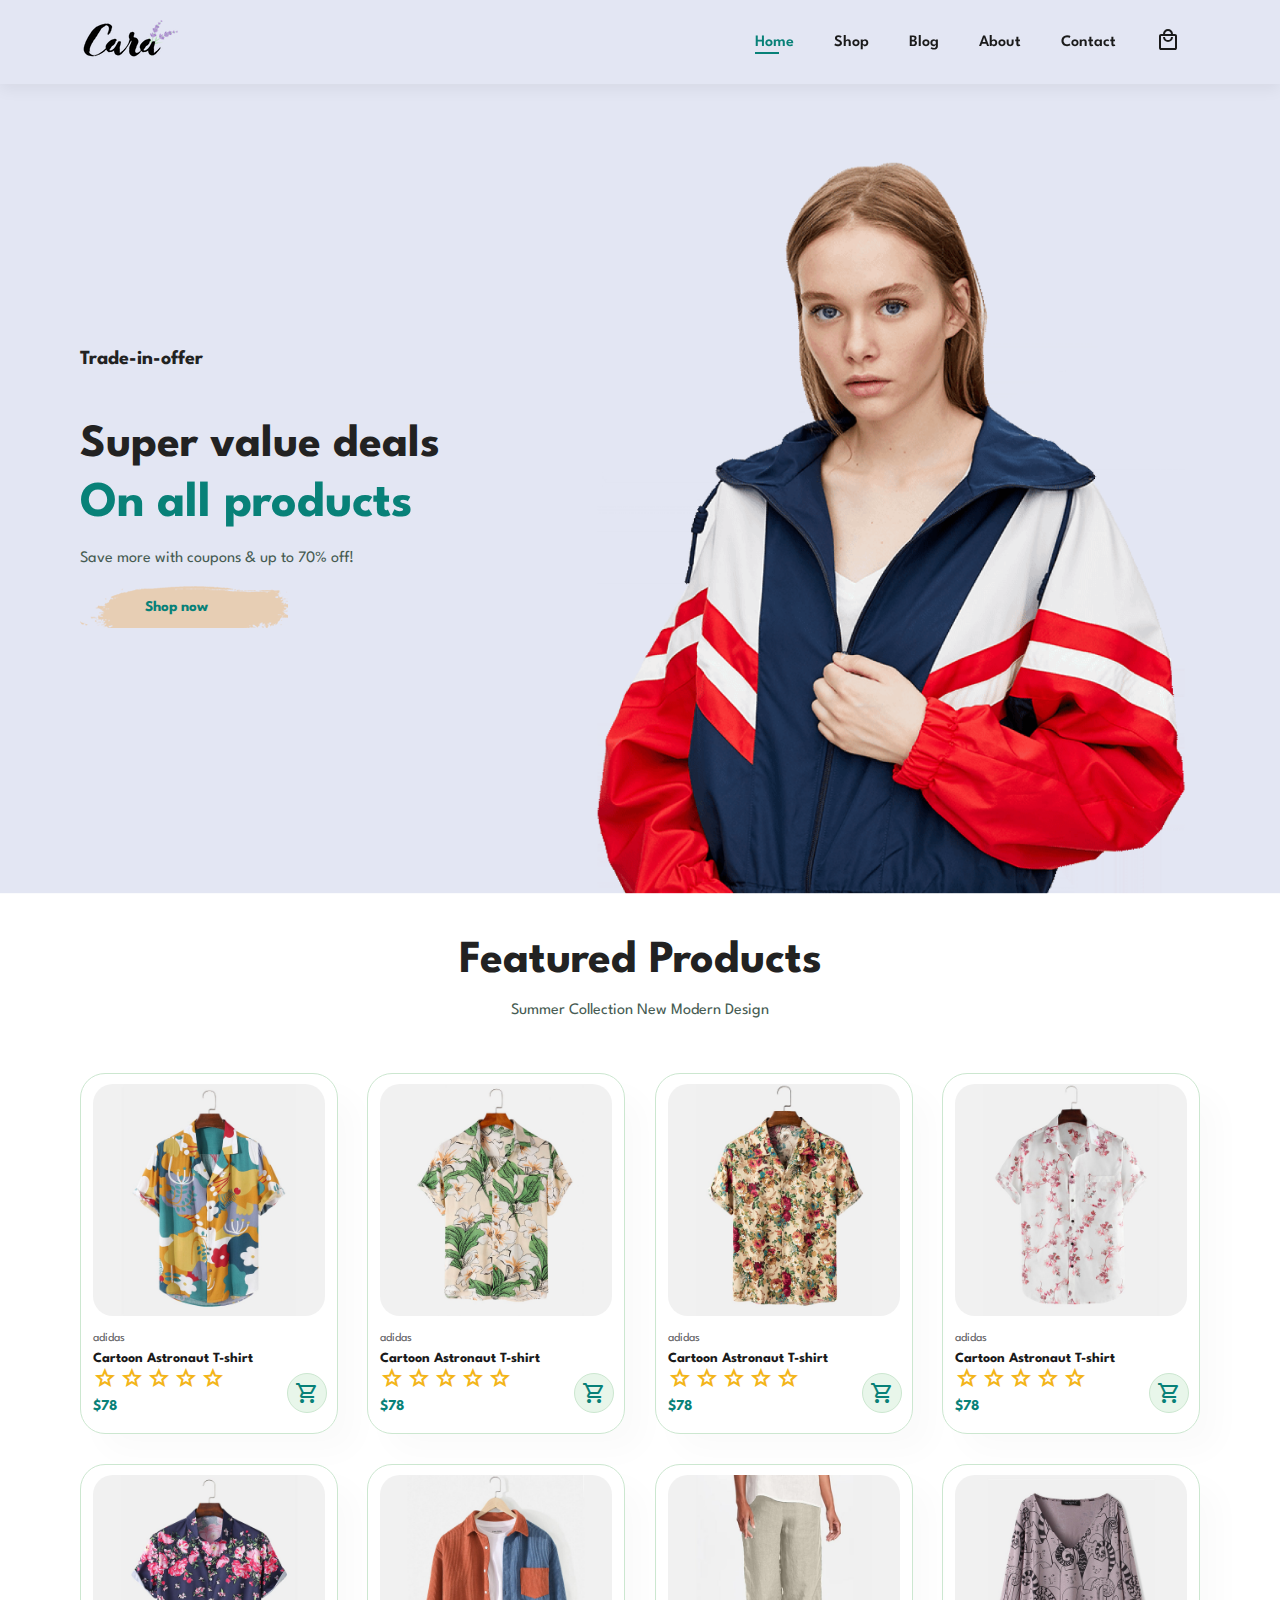
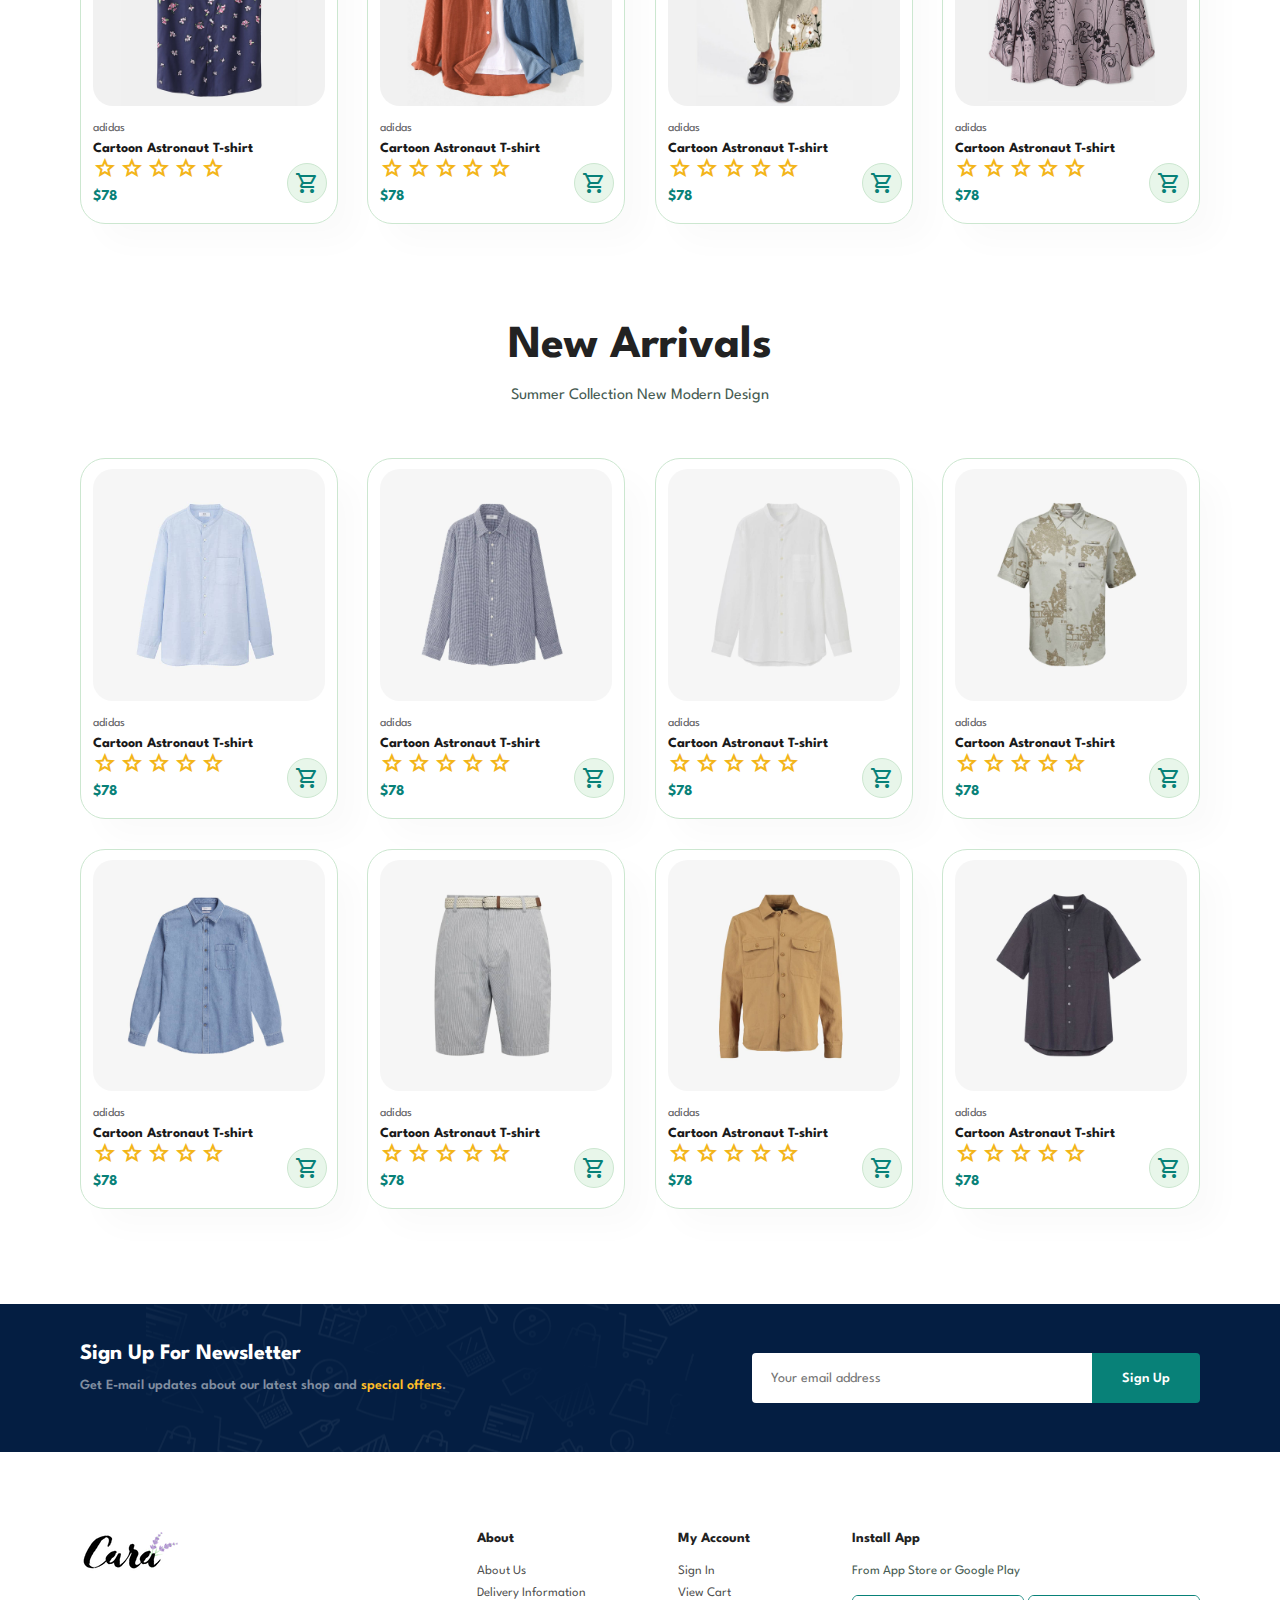
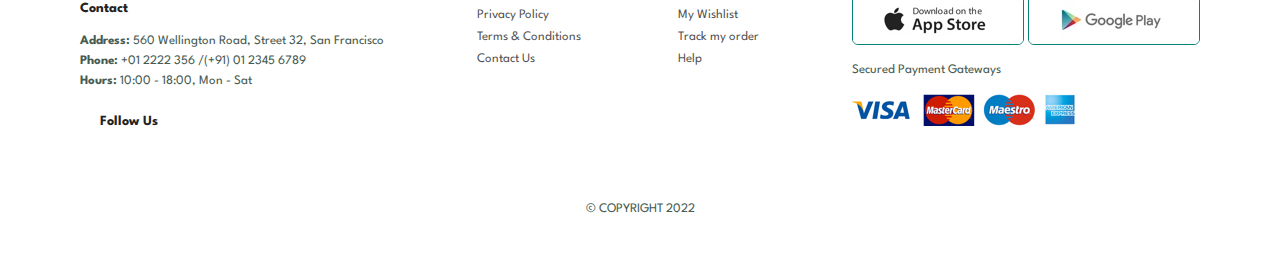
==== shop.html @ bc46fecb "Finish styling index and add shop.html" ====
<!DOCTYPE html>
<html lang="en">
<head>
    <meta charset="UTF-8">
    <meta http-equiv="X-UA-Compatible" content="IE=edge">
    <meta name="viewport" content="width=device-width, initial-scale=1.0">
    <link rel="stylesheet" href="styles.css">
    <link rel="preconnect" href="https://fonts.googleapis.com">
<link rel="preconnect" href="https://fonts.gstatic.com" crossorigin>
<link href="https://fonts.googleapis.com/css2?family=League+Spartan:wght@300;400;500;700&display=swap" rel="stylesheet">
    <link rel="stylesheet" href="https://fonts.googleapis.com/css2?family=Material+Symbols+Outlined:opsz,wght,FILL,GRAD@40,400,1,0" />
    <link rel="stylesheet" href="https://cdnjs.cloudflare.com/ajax/libs/font-awesome/6.2.1/css/all.min.css" integrity="sha512-MV7K8+y+gLIBoVD59lQIYicR65iaqukzvf/nwasF0nqhPay5w/9lJmVM2hMDcnK1OnMGCdVK+iQrJ7lzPJQd1w==" crossorigin="anonymous" referrerpolicy="no-referrer" />
    <title>Ecommerce</title>
</head>
<body>
    <section id="header">
        <a href="#"><img src="assets/img/logo.png" class="logo" alt="Logo"></a>

        <div>
            <ul id="navbar">
                <li><a class="active" href="index.html">Home</a></li>
                <li><a href="shop.html">Shop</a></li>
                <li><a href="blog.html">Blog</a></li>
                <li><a href="about.html">About</a></li>
                <li><a href="contact.html">Contact</a></li>
                <li id="lg-bag"><a href="cart.html"><span class="material-symbols-outlined">
                    local_mall
                    </span></a></li>
                <a href="#" id="close" style="text-decoration: none;">&times;</a>

            </ul>
        </div>
        <div id="mobile">
            <a href="cart.html"><span class="material-symbols-outlined blackLink">
                local_mall
                </span></a>
            <i id="bar" class="fas fa-outdent"></i>
        </div>
    </section>

    <section id="hero">
        <h4>Trade-in-offer</h4>
        <h2>Super value deals</h2>
        <h1>On all products</h1>
        <p>Save more with coupons & up to 70% off!</p>
        <button>Shop now</button>
    </section>

    <section id="product1" class="section-p1">
        <h2>Featured Products</h2>
        <p>Summer Collection New Modern Design</p>
        <div class="pro-container">
            <div class="pro">
                <img src="assets/img/products/f1.jpg" alt="">
                <div class="des">
                    <span>adidas</span>
                    <h5>Cartoon Astronaut T-shirt</h5>
                    <div class="star">
                        <span class="material-symbols-outlined">
                            star
                            </span>
                            <span class="material-symbols-outlined">
                                star
                                </span>
                                <span class="material-symbols-outlined">
                                    star
                                    </span>
                                    <span class="material-symbols-outlined">
                                        star
                                        </span>
                                        <span class="material-symbols-outlined">
                                            star
                                            </span>
                    </div>
                    <h4>$78</h4>
                </div>
                <a href="#"><span class="material-symbols-outlined blackIcon">
                    shopping_cart
                    </span></a>
            </div>
            <div class="pro">
                <img src="assets/img/products/f2.jpg" alt="">
                <div class="des">
                    <span>adidas</span>
                    <h5>Cartoon Astronaut T-shirt</h5>
                    <div class="star">
                        <span class="material-symbols-outlined">
                            star
                            </span>
                            <span class="material-symbols-outlined">
                                star
                                </span>
                                <span class="material-symbols-outlined">
                                    star
                                    </span>
                                    <span class="material-symbols-outlined">
                                        star
                                        </span>
                                        <span class="material-symbols-outlined">
                                            star
                                            </span>
                    </div>
                    <h4>$78</h4>
                </div>
                <a href="#"><span class="material-symbols-outlined blackIcon">
                    shopping_cart
                    </span></a>
            </div>
            <div class="pro">
                <img src="assets/img/products/f3.jpg" alt="">
                <div class="des">
                    <span>adidas</span>
                    <h5>Cartoon Astronaut T-shirt</h5>
                    <div class="star">
                        <span class="material-symbols-outlined">
                            star
                            </span>
                            <span class="material-symbols-outlined">
                                star
                                </span>
                                <span class="material-symbols-outlined">
                                    star
                                    </span>
                                    <span class="material-symbols-outlined">
                                        star
                                        </span>
                                        <span class="material-symbols-outlined">
                                            star
                                            </span>
                    </div>
                    <h4>$78</h4>
                </div>
                <a href="#"><span class="material-symbols-outlined blackIcon">
                    shopping_cart
                    </span></a>
            </div>
            <div class="pro">
                <img src="assets/img/products/f4.jpg" alt="">
                <div class="des">
                    <span>adidas</span>
                    <h5>Cartoon Astronaut T-shirt</h5>
                    <div class="star">
                        <span class="material-symbols-outlined">
                            star
                            </span>
                            <span class="material-symbols-outlined">
                                star
                                </span>
                                <span class="material-symbols-outlined">
                                    star
                                    </span>
                                    <span class="material-symbols-outlined">
                                        star
                                        </span>
                                        <span class="material-symbols-outlined">
                                            star
                                            </span>
                    </div>
                    <h4>$78</h4>
                </div>
                <a href="#"><span class="material-symbols-outlined blackIcon">
                    shopping_cart
                    </span></a>
            </div>
            <div class="pro">
                <img src="assets/img/products/f5.jpg" alt="">
                <div class="des">
                    <span>adidas</span>
                    <h5>Cartoon Astronaut T-shirt</h5>
                    <div class="star">
                        <span class="material-symbols-outlined">
                            star
                            </span>
                            <span class="material-symbols-outlined">
                                star
                                </span>
                                <span class="material-symbols-outlined">
                                    star
                                    </span>
                                    <span class="material-symbols-outlined">
                                        star
                                        </span>
                                        <span class="material-symbols-outlined">
                                            star
                                            </span>
                    </div>
                    <h4>$78</h4>
                </div>
                <a href="#"><span class="material-symbols-outlined blackIcon">
                    shopping_cart
                    </span></a>
            </div>
            <div class="pro">
                <img src="assets/img/products/f6.jpg" alt="">
                <div class="des">
                    <span>adidas</span>
                    <h5>Cartoon Astronaut T-shirt</h5>
                    <div class="star">
                        <span class="material-symbols-outlined">
                            star
                            </span>
                            <span class="material-symbols-outlined">
                                star
                                </span>
                                <span class="material-symbols-outlined">
                                    star
                                    </span>
                                    <span class="material-symbols-outlined">
                                        star
                                        </span>
                                        <span class="material-symbols-outlined">
                                            star
                                            </span>
                    </div>
                    <h4>$78</h4>
                </div>
                <a href="#"><span class="material-symbols-outlined blackIcon">
                    shopping_cart
                    </span></a>
            </div>
            
            <div class="pro">
                <img src="assets/img/products/f7.jpg" alt="">
                <div class="des">
                    <span>adidas</span>
                    <h5>Cartoon Astronaut T-shirt</h5>
                    <div class="star">
                        <span class="material-symbols-outlined">
                            star
                            </span>
                            <span class="material-symbols-outlined">
                                star
                                </span>
                                <span class="material-symbols-outlined">
                                    star
                                    </span>
                                    <span class="material-symbols-outlined">
                                        star
                                        </span>
                                        <span class="material-symbols-outlined">
                                            star
                                            </span>
                    </div>
                    <h4>$78</h4>
                </div>
                <a href="#"><span class="material-symbols-outlined blackIcon">
                    shopping_cart
                    </span></a>
            </div>
            <div class="pro">
                <img src="assets/img/products/f8.jpg" alt="">
                <div class="des">
                    <span>adidas</span>
                    <h5>Cartoon Astronaut T-shirt</h5>
                    <div class="star">
                        <span class="material-symbols-outlined">
                            star
                            </span>
                            <span class="material-symbols-outlined">
                                star
                                </span>
                                <span class="material-symbols-outlined">
                                    star
                                    </span>
                                    <span class="material-symbols-outlined">
                                        star
                                        </span>
                                        <span class="material-symbols-outlined">
                                            star
                                            </span>
                    </div>
                    <h4>$78</h4>
                </div>
                <a href="#"><span class="material-symbols-outlined blackIcon">
                    shopping_cart
                    </span></a>
            </div>
        </div>
    </section>

    <section id="product1" class="section-p1">
        <h2>New Arrivals</h2>
        <p>Summer Collection New Modern Design</p>
        <div class="pro-container">
            <div class="pro">
                <img src="assets/img/products/n1.jpg" alt="">
                <div class="des">
                    <span>adidas</span>
                    <h5>Cartoon Astronaut T-shirt</h5>
                    <div class="star">
                        <span class="material-symbols-outlined">
                            star
                            </span>
                            <span class="material-symbols-outlined">
                                star
                                </span>
                                <span class="material-symbols-outlined">
                                    star
                                    </span>
                                    <span class="material-symbols-outlined">
                                        star
                                        </span>
                                        <span class="material-symbols-outlined">
                                            star
                                            </span>
                    </div>
                    <h4>$78</h4>
                </div>
                <a href="#"><span class="material-symbols-outlined blackIcon">
                    shopping_cart
                    </span></a>
            </div>
            <div class="pro">
                <img src="assets/img/products/n2.jpg" alt="">
                <div class="des">
                    <span>adidas</span>
                    <h5>Cartoon Astronaut T-shirt</h5>
                    <div class="star">
                        <span class="material-symbols-outlined">
                            star
                            </span>
                            <span class="material-symbols-outlined">
                                star
                                </span>
                                <span class="material-symbols-outlined">
                                    star
                                    </span>
                                    <span class="material-symbols-outlined">
                                        star
                                        </span>
                                        <span class="material-symbols-outlined">
                                            star
                                            </span>
                    </div>
                    <h4>$78</h4>
                </div>
                <a href="#"><span class="material-symbols-outlined blackIcon">
                    shopping_cart
                    </span></a>
            </div>
            <div class="pro">
                <img src="assets/img/products/n3.jpg" alt="">
                <div class="des">
                    <span>adidas</span>
                    <h5>Cartoon Astronaut T-shirt</h5>
                    <div class="star">
                        <span class="material-symbols-outlined">
                            star
                            </span>
                            <span class="material-symbols-outlined">
                                star
                                </span>
                                <span class="material-symbols-outlined">
                                    star
                                    </span>
                                    <span class="material-symbols-outlined">
                                        star
                                        </span>
                                        <span class="material-symbols-outlined">
                                            star
                                            </span>
                    </div>
                    <h4>$78</h4>
                </div>
                <a href="#"><span class="material-symbols-outlined blackIcon">
                    shopping_cart
                    </span></a>
            </div>
            <div class="pro">
                <img src="assets/img/products/n4.jpg" alt="">
                <div class="des">
                    <span>adidas</span>
                    <h5>Cartoon Astronaut T-shirt</h5>
                    <div class="star">
                        <span class="material-symbols-outlined">
                            star
                            </span>
                            <span class="material-symbols-outlined">
                                star
                                </span>
                                <span class="material-symbols-outlined">
                                    star
                                    </span>
                                    <span class="material-symbols-outlined">
                                        star
                                        </span>
                                        <span class="material-symbols-outlined">
                                            star
                                            </span>
                    </div>
                    <h4>$78</h4>
                </div>
                <a href="#"><span class="material-symbols-outlined blackIcon">
                    shopping_cart
                    </span></a>
            </div>
            <div class="pro">
                <img src="assets/img/products/n5.jpg" alt="">
                <div class="des">
                    <span>adidas</span>
                    <h5>Cartoon Astronaut T-shirt</h5>
                    <div class="star">
                        <span class="material-symbols-outlined">
                            star
                            </span>
                            <span class="material-symbols-outlined">
                                star
                                </span>
                                <span class="material-symbols-outlined">
                                    star
                                    </span>
                                    <span class="material-symbols-outlined">
                                        star
                                        </span>
                                        <span class="material-symbols-outlined">
                                            star
                                            </span>
                    </div>
                    <h4>$78</h4>
                </div>
                <a href="#"><span class="material-symbols-outlined blackIcon">
                    shopping_cart
                    </span></a>
            </div>
            <div class="pro">
                <img src="assets/img/products/n6.jpg" alt="">
                <div class="des">
                    <span>adidas</span>
                    <h5>Cartoon Astronaut T-shirt</h5>
                    <div class="star">
                        <span class="material-symbols-outlined">
                            star
                            </span>
                            <span class="material-symbols-outlined">
                                star
                                </span>
                                <span class="material-symbols-outlined">
                                    star
                                    </span>
                                    <span class="material-symbols-outlined">
                                        star
                                        </span>
                                        <span class="material-symbols-outlined">
                                            star
                                            </span>
                    </div>
                    <h4>$78</h4>
                </div>
                <a href="#"><span class="material-symbols-outlined blackIcon">
                    shopping_cart
                    </span></a>
            </div>
            
            <div class="pro">
                <img src="assets/img/products/n7.jpg" alt="">
                <div class="des">
                    <span>adidas</span>
                    <h5>Cartoon Astronaut T-shirt</h5>
                    <div class="star">
                        <span class="material-symbols-outlined">
                            star
                            </span>
                            <span class="material-symbols-outlined">
                                star
                                </span>
                                <span class="material-symbols-outlined">
                                    star
                                    </span>
                                    <span class="material-symbols-outlined">
                                        star
                                        </span>
                                        <span class="material-symbols-outlined">
                                            star
                                            </span>
                    </div>
                    <h4>$78</h4>
                </div>
                <a href="#"><span class="material-symbols-outlined blackIcon">
                    shopping_cart
                    </span></a>
            </div>
            <div class="pro">
                <img src="assets/img/products/n8.jpg" alt="">
                <div class="des">
                    <span>adidas</span>
                    <h5>Cartoon Astronaut T-shirt</h5>
                    <div class="star">
                        <span class="material-symbols-outlined">
                            star
                            </span>
                            <span class="material-symbols-outlined">
                                star
                                </span>
                                <span class="material-symbols-outlined">
                                    star
                                    </span>
                                    <span class="material-symbols-outlined">
                                        star
                                        </span>
                                        <span class="material-symbols-outlined">
                                            star
                                            </span>
                    </div>
                    <h4>$78</h4>
                </div>
                <a href="#"><span class="material-symbols-outlined blackIcon">
                    shopping_cart
                    </span></a>
            </div>
        </div>
    </section>

    <section id="newsletter" class="section-p1 section-m1">
        <div class="newstext">
            <h4>Sign Up For Newsletter</h4>
            <p>Get E-mail updates about our latest shop and <span>special offers</span>.</p>
        </div>
        <div class="form">
            <input type="text" placeholder="Your email address">
            <button class="normal">Sign Up</button>
        </div>
    </section>

    <footer class="section-p1">
        <div class="col">
            <img class="logo" src="assets/img/logo.png" alt="">
            <h4>Contact</h4>
            <p><strong>Address:</strong> 560 Wellington Road, Street 32, San Francisco</p>
            <p><strong>Phone:</strong> +01 2222 356 /(+91) 01 2345 6789</p>
            <p><strong>Hours:</strong> 10:00 - 18:00, Mon - Sat</p>
            <div class="follow">
                <h4>Follow Us</h4>
                <div class="icon">
                    <i class="fab fa-facebook-f"></i>
                    <i class="fab fa-twitter"></i>
                    <i class="fab fa-instagram"></i>
                    <i class="fab fa-pinterest-p"></i>
                    <i class="fab fa-youtube"></i>
                </div>
            </div>
        </div>

        <div class="col">
            <h4>About</h4>
            <a href="#">About Us</a>
            <a href="#">Delivery Information</a>
            <a href="#">Privacy Policy</a>
            <a href="#">Terms & Conditions</a>
            <a href="#">Contact Us</a>
        </div>

        <div class="col">
            <h4>My Account</h4>
            <a href="#">Sign In</a>
            <a href="#">View Cart</a>
            <a href="#">My Wishlist</a>
            <a href="#">Track my order</a>
            <a href="#">Help</a>
        </div>

        <div class="col install">
            <h4>Install App</h4>
            <p>From App Store or Google Play</p>
            <div class="row">
                <img src="assets/img/pay/app.jpg" alt="">
                <img src="assets/img/pay/play.jpg" alt="">
            </div>
            <p>Secured Payment Gateways </p>
            <img src="assets/img/pay/pay.png" alt="">
        </div>

        <p class="copyright">© COPYRIGHT 2022</p>
    </footer>
    <script src="script.js"></script>
    
</body>
</html>
---- styles.css ----
*{
    margin: 0;
    padding: 0;
    box-sizing: border-box;
    font-family: 'League Spartan', sans-serif;
}

h1 {
    font-size: 50px;
    line-height: 64px;
    color: #222;
}

h2 {
    font-size: 46px;
    line-height: 54px;
    color: #222;
}

h4 {
    font-size: 20px;
    color: #222;
}

h6 {
    font-weight: 700;
    font-size: 12px;
}

p {
    font-size: 16px;
    color: #465b52;
    margin: 15px 0 20px 0;
}

.section-p1 {
    padding: 40px 80px;
}
.section-m1 {
    margin: 40px 0;
}

button.normal{
    font-size: 14px;
    font-weight: 600;
    padding: 15px 30px;
    color: #000;
    background-color: #fff;
    border-radius: 4px;
    cursor: pointer;
    border: none;
    outline: none;
    transition: 0.2s;
}
button.white{
    font-size: 13px;
    font-weight: 600;
    padding: 11px 18px;
    color: #fff;
    background-color: transparent;
    cursor: pointer;
    border: 1px solid white;
    outline: none;
    transition: 0.2s;
}

body {
    width: 100%;
}

/* Header Start */

#header {
    display: flex;
    align-items: center;
    justify-content: space-between;
    padding: 20px 80px;
    background-color: #e3e6f3;
    box-shadow: 0 5px 15px rgb(0, 0, 0, 0.06);
    z-index: 999;
    position: sticky;
    top: 0;
    left: 0;
}

#navbar{
    display: flex;
    align-items: center;
    justify-content: center;
}



#navbar li{
    list-style: none;
    padding: 0 20px;
    position: relative;
}

#navbar li a{
    text-decoration: none;
    font-size: 16px;
    font-weight: 600;
    color: #1a1a1a;
    transition: 0.3s ease;
}

#navbar li a:hover,#navbar li a.active{
    color: #088178;
}
#navbar li a.active::after,
#navbar li a:hover::after{
    content: "";
    width: 30%;
    height: 2px;
    background: #088178;
    position: absolute;
    bottom: -4px;
    left: 20px;
}

#mobile{
    display: none;
    align-items: center;

}
#close{
    display: none;
}

#hero{
    background-image: url("assets/img/hero4.png");
    height: 90vh;
    width: 100%;
    background-size: cover;
    background-position: top 25% right 0;
    padding: 0 80px;
    display: flex;
    align-items: flex-start;
    justify-content: center;
    flex-direction: column;
}

#hero h4{
    padding-bottom: 50px;
}

#hero h1{
    color: #088178;
}

#hero button{
    background-image: url('assets/img/button.png');
    background-color: transparent;
    color: #088178;
    border: 0;
    padding: 14px 80px 14px 65px;
    background-repeat: no-repeat;
    cursor: pointer;
    font-weight: 700;
    font-size: 15px;

}
#feature{
    display: flex;
    align-items: center;
    justify-content: space-between;
    flex-wrap: wrap;
}

#feature .fe-box{
    width: 180px;
    text-align: center;
    padding: 25px 15px;
    box-shadow: 20px 20px 34px  rgba(0, 0, 0, 0.06);
    border: 1px solid #088178;
    border-radius: 4px;
    margin: 15px 0;
}
#feature .fe-box:hover{
    box-shadow: 10px 10px 54px rgba(70, 62, 221, 0.1);
}
#feature .fe-box img{
    width: 100%;
    margin-bottom: 10px;
}
#feature .fe-box h6{
    display: inline-block;
    padding: 9px 8px 6px 8px;
    line-height: 1;
    border-radius: 4px;
    color: #088178;
    background-color: #fddde4;
}
#feature .fe-box:nth-child(2) h6{
    background-color: #cdebbc;
}
#feature .fe-box:nth-child(3) h6{
    background-color: #d1e8f2;
}
#feature .fe-box:nth-child(4) h6{
    background-color: #cdd4f8;
}
#feature .fe-box:nth-child(5) h6{
    background-color: #f6dbf6;
}
#feature .fe-box:nth-child(6) h6{
    background-color: #fff2e5;
}



#product1{
    text-align: center;
}
#product1 .pro-container{
    display: flex;
    justify-content: space-between;
    padding-top: 20px;
    flex-wrap: wrap;
}
#product1 .pro{
    width: 23%;
    min-width: 250px;
    padding: 10px 12px;
    border: 1px solid #cce7d0;
    border-radius: 25px;
    cursor: pointer;
    box-shadow: 20px 20px 30px rgb(0, 0, 0, 0.02);
    margin: 15px 0;
    transition: 0.2s ease;
    position: relative;
}

#product1 .pro:hover{
    box-shadow: 20px 20px 30px rgb(0, 0, 0, 0.06);

}

#product1 .pro img{
    width: 100%;
    border-radius: 20px;
}

#product1 .pro .des{
    text-align: start;
    padding: 10px 0;
}
#product1 .pro .des > :first-child{
    color: #606063;
    font-size: 12px;
}
#product1 .pro .des > :nth-child(2){
    padding-top: 7px;
    color: #1a1a1a;
    font-size: 14px;
}
#product1 .pro .des > :nth-child(3){
    font-size: 12px;
    color: rgb(243, 181, 25);
}
#product1 .pro .des > h4{
    padding-top:7px;
    font-size: 15px;
    font-weight: 700;
    color: #088178;
}
.blackIcon{
    color: #088178;
    width: 40px;
    height: 40px;
    line-height: 40px;
    border-radius: 50px;
    background-color: #e8f6ea;
    font-weight: 500;
    border: 1px solid #cce7d0;
    position:absolute;
    bottom: 20px;
    right: 10px;
    padding: 7px 1px;
}

span.material-symbols-outlined.blackLink{
    color: #1a1a1a;

}


#banner{
    display: flex;
    flex-direction: column;
    justify-content: center;
    align-items: center;
    text-align: center;
    background-image: url('assets/img/banner/b2.jpg');
    width: 100%;
    height: 40vh;
    background-size: cover;
    background-position: center;
}
#banner h4{
    color: #fff;
    font-size: 16px;

}
#banner h2{
    color: #fff;
    font-size: 30px;
    padding: 10px 0;
}
#banner h2 span{
    color: #ef3636;
}
#banner button:hover{
    background-color: #088178;
    color: #fff;
}
#sm-banner{
    display: flex;
    justify-content: space-between;
    flex-wrap: wrap;
}

#sm-banner .banner-box{
    display: flex;
    flex-direction: column;
    justify-content: center;
    align-items: flex-start;
    text-align: center;
    background-image: url('assets/img/banner/b17.jpg');
    min-width: 580px;
    height: 50vh;
    background-size: cover;
    background-position: center;
    padding: 30px;
}
#sm-banner .banner-box2{
    background-image: url('assets/img/banner/b10.jpg');

}
#sm-banner h4{
    color: #fff;
    font-size: 20px;
    font-weight: 300;

}
#sm-banner h2{
 color: #fff;
 font-size: 28px;
 font-weight: 800;   
}
#sm-banner span{
    color: #fff;
    font-size: 14px;
    font-weight: 500;   
    padding-bottom: 15px;
}
#banner3{
    display: flex;
    justify-content: space-between;
    flex-wrap: wrap;
    padding: 0 80px;
}

#sm-banner .banner-box:hover button{
    background-color: #088178;
    border: 1px solid #088178;
}

#banner3 .banner-box{
    display: flex;
    flex-direction: column;
    justify-content: center;
    align-items: flex-start;
    text-align: center;
    background-image: url('assets/img/banner/b7.jpg');
    min-width:30%;
    height: 30vh;
    background-size: cover;
    background-position: center;
    padding: 20px;
    margin-bottom: 20px;
}
#banner3 .banner-box2{
    background-image: url('assets/img/banner/b4.jpg');

}
#banner3 .banner-box3{
    background-image: url('assets/img/banner/b18.jpg');

}

#banner3 h2{
    color: white;
    font-weight: 900;
    font-size: 22px;
}
#banner3 h3{
    color: #ec544e;
    font-weight:800;
    font-size: 15px;
}

#newsletter{
    display: flex;
    justify-content: space-between;
    flex-wrap: wrap;
    align-items: center;
    background-image: url('assets/img/banner/b14.png');
    background-repeat: no-repeat;
    background-position: 20% 30%;
    background-color: #041e42;
}
#newsletter h4{
    font-size: 22px;
    font-weight: 700;
    color: #fff;
}
#newsletter p{
    font-size: 14px;
    font-weight: 600;
    color: #818ea0;
}

#newsletter p span{
    color: #ffbd27;
}
#newsletter .form{
    display: flex;
    width: 40%;
}
#newsletter input{
    height: 3.125rem;
    padding: 0 1.25em;
    font-size: 14px;
    width: 100%;
    border: 1px solid transparent;
    border-radius: 4px;
    outline: none;
    border-top-right-radius: 0;
    border-bottom-right-radius: 0;
}
#newsletter button{
    background-color: #088178;
    color: white;
    white-space: pre;
    border-top-left-radius: 0;
    border-bottom-left-radius: 0;
}

footer{
    display: flex;
    flex-wrap: wrap;
    justify-content: space-between;
}
footer .col{
    display: flex;
    flex-direction: column;
    align-items: flex-start;
    margin-bottom: 20px;
}

footer .logo{
    margin-bottom: 30px;  
}
footer h4{
    font-size: 14px;
    padding-bottom: 20px;
}

footer p{
    font-size: 13px;
    margin: 0 0 8px 0;

}

footer a{
    font-size: 13px;
    text-decoration: none;
    color: rgba(34, 34, 34, 0.797);
    margin-bottom: 10px;
}

footer .follow{
    margin: 20px;
}

footer .follow i{
    color: #465b52;
    padding-right: 4px;
    cursor: pointer;
}

footer .install .row img{
    border: 1px solid #088178;
    border-radius: 6px;
}

footer .install img{
    margin: 10px 0 15px 0;
}
footer .install img:hover{
    cursor: pointer;

}

footer .follow i:hover,
footer a:hover{
    color: #088178;
}

footer .copyright{
    width: 100%;
    text-align: center;
}

@media (max-width:799px){
    .section-p1 {
        padding: 40px 40px;
    }
    #navbar {
        display: flex;
        flex-direction: column;
        align-items: flex-start;
        justify-content: flex-start;
        position: fixed;
        top: 0;
        right: -300px;
        height: 100vh;
        width: 300px;
        background-color: #e3e6f3;
        box-shadow: 0 40px 60px rgb(0, 0, 0, 0.01);
        padding: 80px 0 0 10px;
        transition: 0.3s;
    }
    #navbar.active{
        right: 0px;
    }

    #navbar li{
        margin-bottom: 25px;
    }
    #mobile{
        display: flex;
        align-items: center;
    
    }
    #mobile span.material-symbols-outlined.blackLink
    {
        color: #1a1a1a;
        font-size: 30px;
        
    }

    #mobile i{
        color: #1a1a1a;
        font-size: 24px;
        padding-left: 20px;
        
    }
    #close{
        display: initial;
        position: absolute;
        top: 30px;
        left: 30px;
        color: #222;
        font-size: 24px;
    }
    #lg-bag{
        display: none;
    }

    #hero {
        height: 70vh;
        padding: 0 80px;
        background-position: top 30% right 30%;
        
    }
    #feature {
        justify-content: center
    }
    #feature .fe-box {
        
        margin: 15px 15px;
    }

    #product1 .pro-container {
        justify-content: center;
    }
    #product1 .pro {
        
        margin: 15px;
       
    }
    #banner {
    height: 20vh;}
    #sm-banner .banner-box {
        min-width: 100%;
        height: 30vh;
        padding: 30px;
    }
    #banner3 {
        padding: 0 40px;
    }
    #banner3 .banner-box {
        width: 28%;
    }
    #newsletter .form {
        width: 70%;
    }
}

@media(max-width:477px){
    .section-p1{
        padding: 20px;
    }
    #header{
        padding: 10px 30px;
    }
    h2{
        font-size: 32px;
    }
    h1{
        font-size: 38px;
    }
    #hero{
        padding: 0 20px;
        background-position: 55%;
    }
    #feature{
        justify-content: space-between;
    }
    #feature .fe-box{
        width: 155px;
        margin: 0 0 15px 0;
    }

    #product1 .pro{
        width: 100%;
    }

    #banner{
        height: 40vh;
    }

    #sm-banner .banner-box{
        height: 40vh;
    }

    #sm-banner .banner-box2{
        margin-top: 20px;
    }
    #banner3 {
        padding: 0 20px;
    }

    #banner3 .banner-box {
        width: 100%;
    }

    #newsletter{
        padding: 40px 20px;
    }

    #newsletter .form {
        width: 100%;
    }
    footer .copyright {
        text-align: start;
    }

}
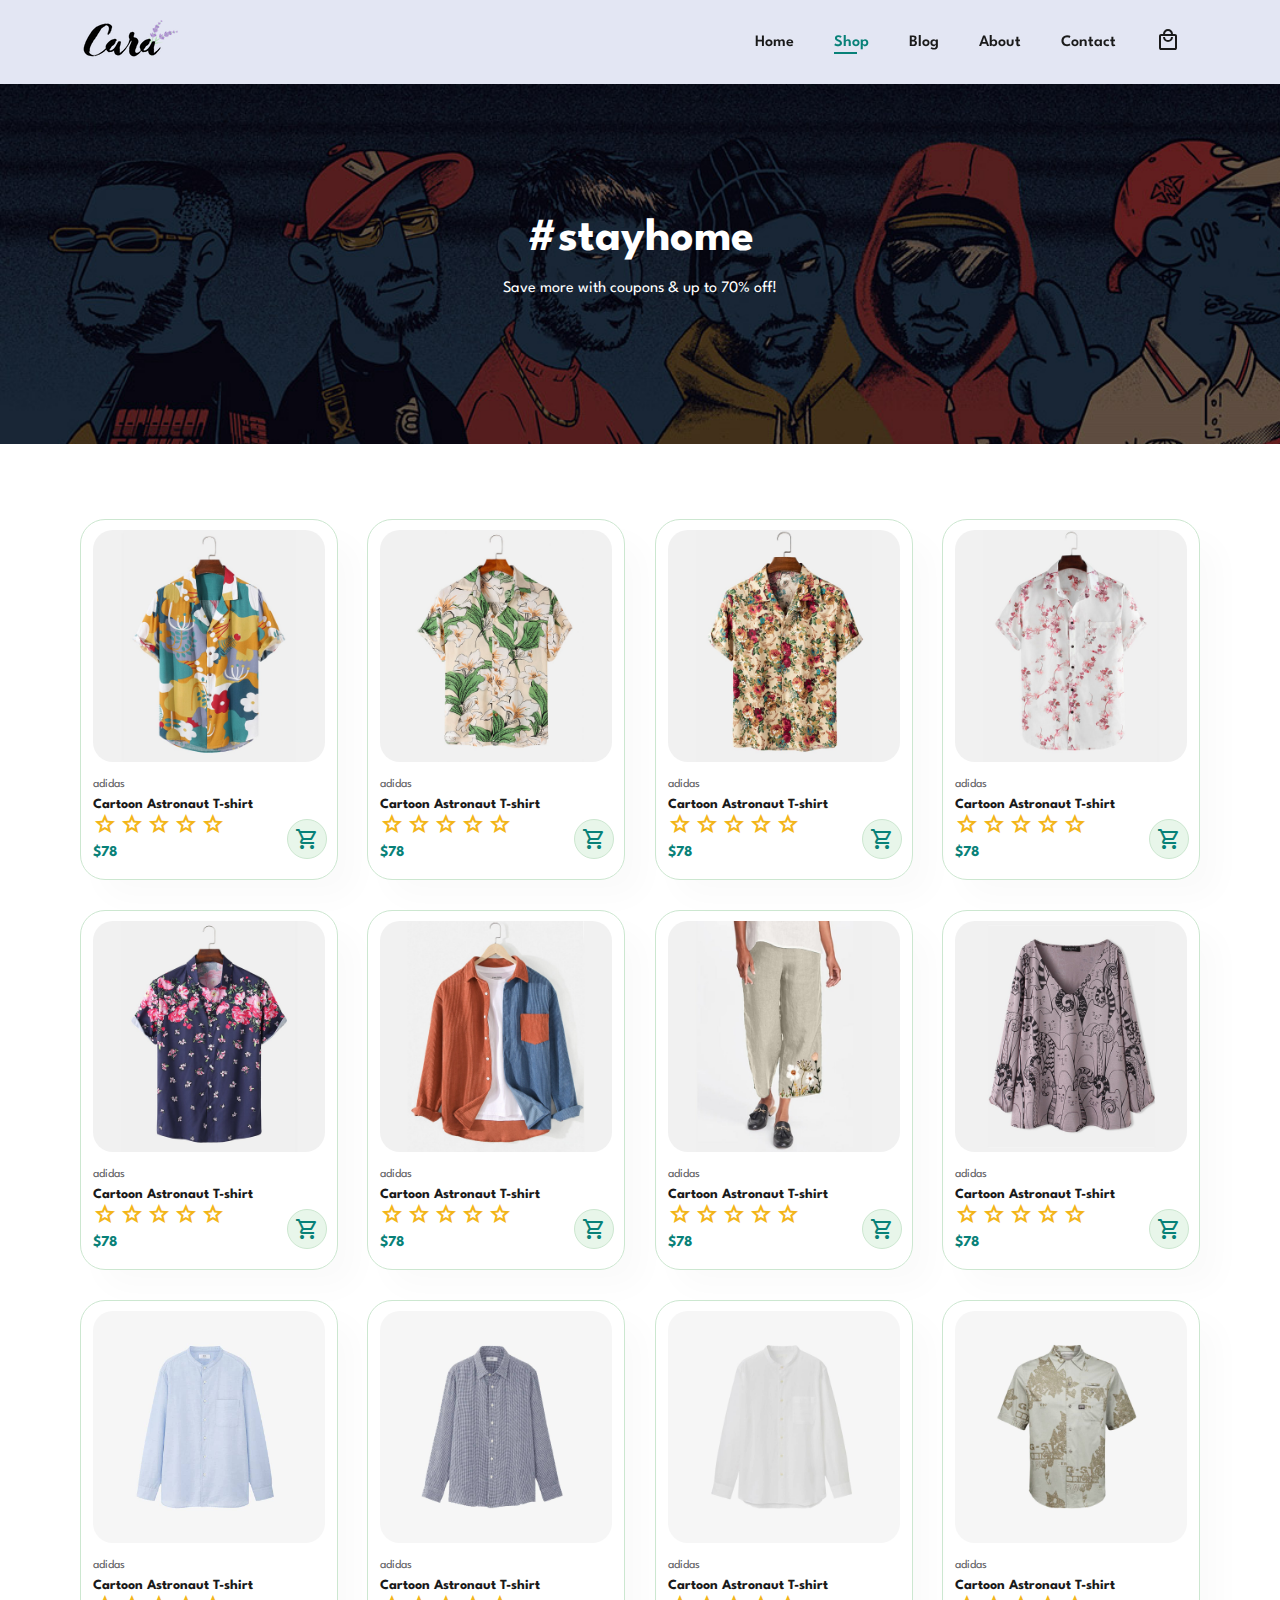
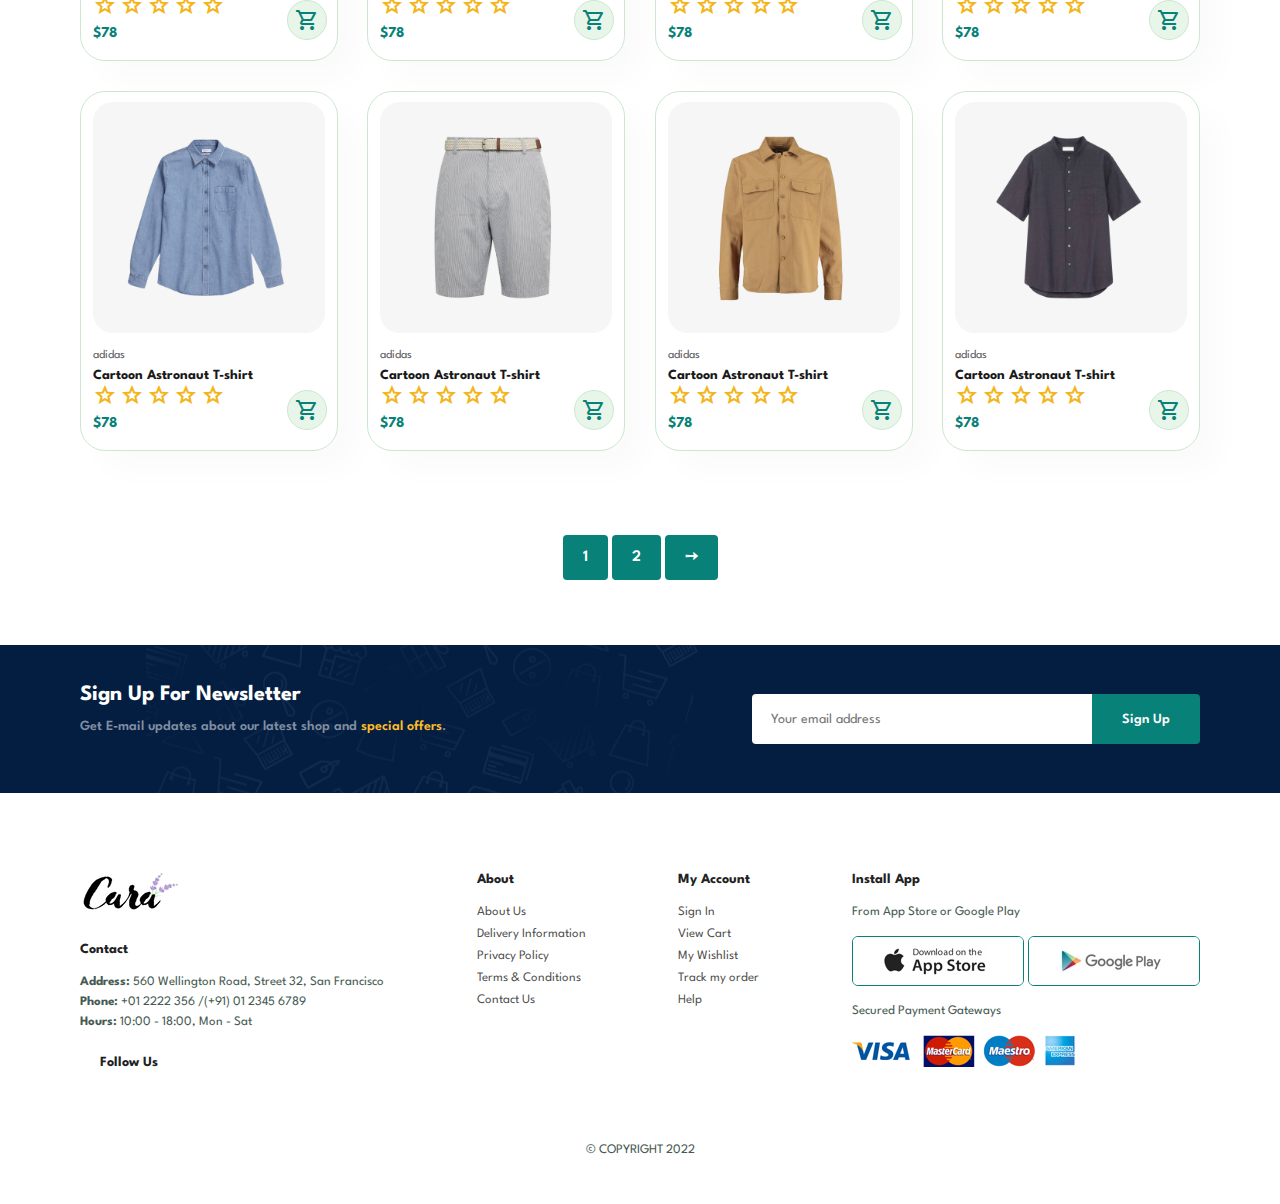
==== commit 7324dc87: "Create and style shop page" ====
--- a/shop.html
+++ b/shop.html
@@ -18,8 +18,8 @@
 
         <div>
             <ul id="navbar">
-                <li><a class="active" href="index.html">Home</a></li>
-                <li><a href="shop.html">Shop</a></li>
+                <li><a href="index.html">Home</a></li>
+                <li><a class="active" href="shop.html">Shop</a></li>
                 <li><a href="blog.html">Blog</a></li>
                 <li><a href="about.html">About</a></li>
                 <li><a href="contact.html">Contact</a></li>
@@ -38,17 +38,12 @@
         </div>
     </section>
 
-    <section id="hero">
-        <h4>Trade-in-offer</h4>
-        <h2>Super value deals</h2>
-        <h1>On all products</h1>
+    <section id="page-header">
+        <h2>#stayhome</h2>
         <p>Save more with coupons & up to 70% off!</p>
-        <button>Shop now</button>
     </section>
 
     <section id="product1" class="section-p1">
-        <h2>Featured Products</h2>
-        <p>Summer Collection New Modern Design</p>
         <div class="pro-container">
             <div class="pro">
                 <img src="assets/img/products/f1.jpg" alt="">
@@ -275,239 +270,241 @@
                     shopping_cart
                     </span></a>
             </div>
+    
+            <div class="pro">
+                <img src="assets/img/products/n1.jpg" alt="">
+                <div class="des">
+                    <span>adidas</span>
+                    <h5>Cartoon Astronaut T-shirt</h5>
+                    <div class="star">
+                        <span class="material-symbols-outlined">
+                            star
+                            </span>
+                            <span class="material-symbols-outlined">
+                                star
+                                </span>
+                                <span class="material-symbols-outlined">
+                                    star
+                                    </span>
+                                    <span class="material-symbols-outlined">
+                                        star
+                                        </span>
+                                        <span class="material-symbols-outlined">
+                                            star
+                                            </span>
+                    </div>
+                    <h4>$78</h4>
+                </div>
+                <a href="#"><span class="material-symbols-outlined blackIcon">
+                    shopping_cart
+                    </span></a>
+            </div>
+            <div class="pro">
+                <img src="assets/img/products/n2.jpg" alt="">
+                <div class="des">
+                    <span>adidas</span>
+                    <h5>Cartoon Astronaut T-shirt</h5>
+                    <div class="star">
+                        <span class="material-symbols-outlined">
+                            star
+                            </span>
+                            <span class="material-symbols-outlined">
+                                star
+                                </span>
+                                <span class="material-symbols-outlined">
+                                    star
+                                    </span>
+                                    <span class="material-symbols-outlined">
+                                        star
+                                        </span>
+                                        <span class="material-symbols-outlined">
+                                            star
+                                            </span>
+                    </div>
+                    <h4>$78</h4>
+                </div>
+                <a href="#"><span class="material-symbols-outlined blackIcon">
+                    shopping_cart
+                    </span></a>
+            </div>
+            <div class="pro">
+                <img src="assets/img/products/n3.jpg" alt="">
+                <div class="des">
+                    <span>adidas</span>
+                    <h5>Cartoon Astronaut T-shirt</h5>
+                    <div class="star">
+                        <span class="material-symbols-outlined">
+                            star
+                            </span>
+                            <span class="material-symbols-outlined">
+                                star
+                                </span>
+                                <span class="material-symbols-outlined">
+                                    star
+                                    </span>
+                                    <span class="material-symbols-outlined">
+                                        star
+                                        </span>
+                                        <span class="material-symbols-outlined">
+                                            star
+                                            </span>
+                    </div>
+                    <h4>$78</h4>
+                </div>
+                <a href="#"><span class="material-symbols-outlined blackIcon">
+                    shopping_cart
+                    </span></a>
+            </div>
+            <div class="pro">
+                <img src="assets/img/products/n4.jpg" alt="">
+                <div class="des">
+                    <span>adidas</span>
+                    <h5>Cartoon Astronaut T-shirt</h5>
+                    <div class="star">
+                        <span class="material-symbols-outlined">
+                            star
+                            </span>
+                            <span class="material-symbols-outlined">
+                                star
+                                </span>
+                                <span class="material-symbols-outlined">
+                                    star
+                                    </span>
+                                    <span class="material-symbols-outlined">
+                                        star
+                                        </span>
+                                        <span class="material-symbols-outlined">
+                                            star
+                                            </span>
+                    </div>
+                    <h4>$78</h4>
+                </div>
+                <a href="#"><span class="material-symbols-outlined blackIcon">
+                    shopping_cart
+                    </span></a>
+            </div>
+            <div class="pro">
+                <img src="assets/img/products/n5.jpg" alt="">
+                <div class="des">
+                    <span>adidas</span>
+                    <h5>Cartoon Astronaut T-shirt</h5>
+                    <div class="star">
+                        <span class="material-symbols-outlined">
+                            star
+                            </span>
+                            <span class="material-symbols-outlined">
+                                star
+                                </span>
+                                <span class="material-symbols-outlined">
+                                    star
+                                    </span>
+                                    <span class="material-symbols-outlined">
+                                        star
+                                        </span>
+                                        <span class="material-symbols-outlined">
+                                            star
+                                            </span>
+                    </div>
+                    <h4>$78</h4>
+                </div>
+                <a href="#"><span class="material-symbols-outlined blackIcon">
+                    shopping_cart
+                    </span></a>
+            </div>
+            <div class="pro">
+                <img src="assets/img/products/n6.jpg" alt="">
+                <div class="des">
+                    <span>adidas</span>
+                    <h5>Cartoon Astronaut T-shirt</h5>
+                    <div class="star">
+                        <span class="material-symbols-outlined">
+                            star
+                            </span>
+                            <span class="material-symbols-outlined">
+                                star
+                                </span>
+                                <span class="material-symbols-outlined">
+                                    star
+                                    </span>
+                                    <span class="material-symbols-outlined">
+                                        star
+                                        </span>
+                                        <span class="material-symbols-outlined">
+                                            star
+                                            </span>
+                    </div>
+                    <h4>$78</h4>
+                </div>
+                <a href="#"><span class="material-symbols-outlined blackIcon">
+                    shopping_cart
+                    </span></a>
+            </div>
+            
+            <div class="pro">
+                <img src="assets/img/products/n7.jpg" alt="">
+                <div class="des">
+                    <span>adidas</span>
+                    <h5>Cartoon Astronaut T-shirt</h5>
+                    <div class="star">
+                        <span class="material-symbols-outlined">
+                            star
+                            </span>
+                            <span class="material-symbols-outlined">
+                                star
+                                </span>
+                                <span class="material-symbols-outlined">
+                                    star
+                                    </span>
+                                    <span class="material-symbols-outlined">
+                                        star
+                                        </span>
+                                        <span class="material-symbols-outlined">
+                                            star
+                                            </span>
+                    </div>
+                    <h4>$78</h4>
+                </div>
+                <a href="#"><span class="material-symbols-outlined blackIcon">
+                    shopping_cart
+                    </span></a>
+            </div>
+            <div class="pro">
+                <img src="assets/img/products/n8.jpg" alt="">
+                <div class="des">
+                    <span>adidas</span>
+                    <h5>Cartoon Astronaut T-shirt</h5>
+                    <div class="star">
+                        <span class="material-symbols-outlined">
+                            star
+                            </span>
+                            <span class="material-symbols-outlined">
+                                star
+                                </span>
+                                <span class="material-symbols-outlined">
+                                    star
+                                    </span>
+                                    <span class="material-symbols-outlined">
+                                        star
+                                        </span>
+                                        <span class="material-symbols-outlined">
+                                            star
+                                            </span>
+                    </div>
+                    <h4>$78</h4>
+                </div>
+                <a href="#"><span class="material-symbols-outlined blackIcon">
+                    shopping_cart
+                    </span></a>
+            </div>
         </div>
     </section>
 
-    <section id="product1" class="section-p1">
-        <h2>New Arrivals</h2>
-        <p>Summer Collection New Modern Design</p>
-        <div class="pro-container">
-            <div class="pro">
-                <img src="assets/img/products/n1.jpg" alt="">
-                <div class="des">
-                    <span>adidas</span>
-                    <h5>Cartoon Astronaut T-shirt</h5>
-                    <div class="star">
-                        <span class="material-symbols-outlined">
-                            star
-                            </span>
-                            <span class="material-symbols-outlined">
-                                star
-                                </span>
-                                <span class="material-symbols-outlined">
-                                    star
-                                    </span>
-                                    <span class="material-symbols-outlined">
-                                        star
-                                        </span>
-                                        <span class="material-symbols-outlined">
-                                            star
-                                            </span>
-                    </div>
-                    <h4>$78</h4>
-                </div>
-                <a href="#"><span class="material-symbols-outlined blackIcon">
-                    shopping_cart
-                    </span></a>
-            </div>
-            <div class="pro">
-                <img src="assets/img/products/n2.jpg" alt="">
-                <div class="des">
-                    <span>adidas</span>
-                    <h5>Cartoon Astronaut T-shirt</h5>
-                    <div class="star">
-                        <span class="material-symbols-outlined">
-                            star
-                            </span>
-                            <span class="material-symbols-outlined">
-                                star
-                                </span>
-                                <span class="material-symbols-outlined">
-                                    star
-                                    </span>
-                                    <span class="material-symbols-outlined">
-                                        star
-                                        </span>
-                                        <span class="material-symbols-outlined">
-                                            star
-                                            </span>
-                    </div>
-                    <h4>$78</h4>
-                </div>
-                <a href="#"><span class="material-symbols-outlined blackIcon">
-                    shopping_cart
-                    </span></a>
-            </div>
-            <div class="pro">
-                <img src="assets/img/products/n3.jpg" alt="">
-                <div class="des">
-                    <span>adidas</span>
-                    <h5>Cartoon Astronaut T-shirt</h5>
-                    <div class="star">
-                        <span class="material-symbols-outlined">
-                            star
-                            </span>
-                            <span class="material-symbols-outlined">
-                                star
-                                </span>
-                                <span class="material-symbols-outlined">
-                                    star
-                                    </span>
-                                    <span class="material-symbols-outlined">
-                                        star
-                                        </span>
-                                        <span class="material-symbols-outlined">
-                                            star
-                                            </span>
-                    </div>
-                    <h4>$78</h4>
-                </div>
-                <a href="#"><span class="material-symbols-outlined blackIcon">
-                    shopping_cart
-                    </span></a>
-            </div>
-            <div class="pro">
-                <img src="assets/img/products/n4.jpg" alt="">
-                <div class="des">
-                    <span>adidas</span>
-                    <h5>Cartoon Astronaut T-shirt</h5>
-                    <div class="star">
-                        <span class="material-symbols-outlined">
-                            star
-                            </span>
-                            <span class="material-symbols-outlined">
-                                star
-                                </span>
-                                <span class="material-symbols-outlined">
-                                    star
-                                    </span>
-                                    <span class="material-symbols-outlined">
-                                        star
-                                        </span>
-                                        <span class="material-symbols-outlined">
-                                            star
-                                            </span>
-                    </div>
-                    <h4>$78</h4>
-                </div>
-                <a href="#"><span class="material-symbols-outlined blackIcon">
-                    shopping_cart
-                    </span></a>
-            </div>
-            <div class="pro">
-                <img src="assets/img/products/n5.jpg" alt="">
-                <div class="des">
-                    <span>adidas</span>
-                    <h5>Cartoon Astronaut T-shirt</h5>
-                    <div class="star">
-                        <span class="material-symbols-outlined">
-                            star
-                            </span>
-                            <span class="material-symbols-outlined">
-                                star
-                                </span>
-                                <span class="material-symbols-outlined">
-                                    star
-                                    </span>
-                                    <span class="material-symbols-outlined">
-                                        star
-                                        </span>
-                                        <span class="material-symbols-outlined">
-                                            star
-                                            </span>
-                    </div>
-                    <h4>$78</h4>
-                </div>
-                <a href="#"><span class="material-symbols-outlined blackIcon">
-                    shopping_cart
-                    </span></a>
-            </div>
-            <div class="pro">
-                <img src="assets/img/products/n6.jpg" alt="">
-                <div class="des">
-                    <span>adidas</span>
-                    <h5>Cartoon Astronaut T-shirt</h5>
-                    <div class="star">
-                        <span class="material-symbols-outlined">
-                            star
-                            </span>
-                            <span class="material-symbols-outlined">
-                                star
-                                </span>
-                                <span class="material-symbols-outlined">
-                                    star
-                                    </span>
-                                    <span class="material-symbols-outlined">
-                                        star
-                                        </span>
-                                        <span class="material-symbols-outlined">
-                                            star
-                                            </span>
-                    </div>
-                    <h4>$78</h4>
-                </div>
-                <a href="#"><span class="material-symbols-outlined blackIcon">
-                    shopping_cart
-                    </span></a>
-            </div>
-            
-            <div class="pro">
-                <img src="assets/img/products/n7.jpg" alt="">
-                <div class="des">
-                    <span>adidas</span>
-                    <h5>Cartoon Astronaut T-shirt</h5>
-                    <div class="star">
-                        <span class="material-symbols-outlined">
-                            star
-                            </span>
-                            <span class="material-symbols-outlined">
-                                star
-                                </span>
-                                <span class="material-symbols-outlined">
-                                    star
-                                    </span>
-                                    <span class="material-symbols-outlined">
-                                        star
-                                        </span>
-                                        <span class="material-symbols-outlined">
-                                            star
-                                            </span>
-                    </div>
-                    <h4>$78</h4>
-                </div>
-                <a href="#"><span class="material-symbols-outlined blackIcon">
-                    shopping_cart
-                    </span></a>
-            </div>
-            <div class="pro">
-                <img src="assets/img/products/n8.jpg" alt="">
-                <div class="des">
-                    <span>adidas</span>
-                    <h5>Cartoon Astronaut T-shirt</h5>
-                    <div class="star">
-                        <span class="material-symbols-outlined">
-                            star
-                            </span>
-                            <span class="material-symbols-outlined">
-                                star
-                                </span>
-                                <span class="material-symbols-outlined">
-                                    star
-                                    </span>
-                                    <span class="material-symbols-outlined">
-                                        star
-                                        </span>
-                                        <span class="material-symbols-outlined">
-                                            star
-                                            </span>
-                    </div>
-                    <h4>$78</h4>
-                </div>
-                <a href="#"><span class="material-symbols-outlined blackIcon">
-                    shopping_cart
-                    </span></a>
-            </div>
-        </div>
+    <section id="pagination" class="section-p1">
+        <a href="#">1</a>
+        <a href="#">2</a>
+        <a href="#">
+            &#10137;
+        </a>
     </section>
 
     <section id="newsletter" class="section-p1 section-m1">
--- a/styles.css
+++ b/styles.css
@@ -513,6 +513,46 @@
     width: 100%;
     text-align: center;
 }
+
+/* Shop Page */
+#page-header{
+    background-image: url("assets/img/banner/b1.jpg");
+    width: 100%;
+    height: 40vh;
+    background-size: cover;
+    display: flex;
+    justify-content: center;
+    align-items: center;
+    flex-direction: column;
+    padding: 14px;
+}
+
+#page-header h2,
+#page-header p{
+    color: #fff;
+}
+
+#pagination{
+    text-align: center;
+}
+#pagination a{
+    text-decoration: none;
+    background-color: #088178;
+    padding: 15px 20px;
+    border-radius: 4px;
+    color: #fff;
+    font-weight: 600;
+}
+
+#pagination:nth-child(3) {
+    font-size: 200px;
+    font-weight: 600;
+}
+
+
+
+
+
 
 @media (max-width:799px){
     .section-p1 {
